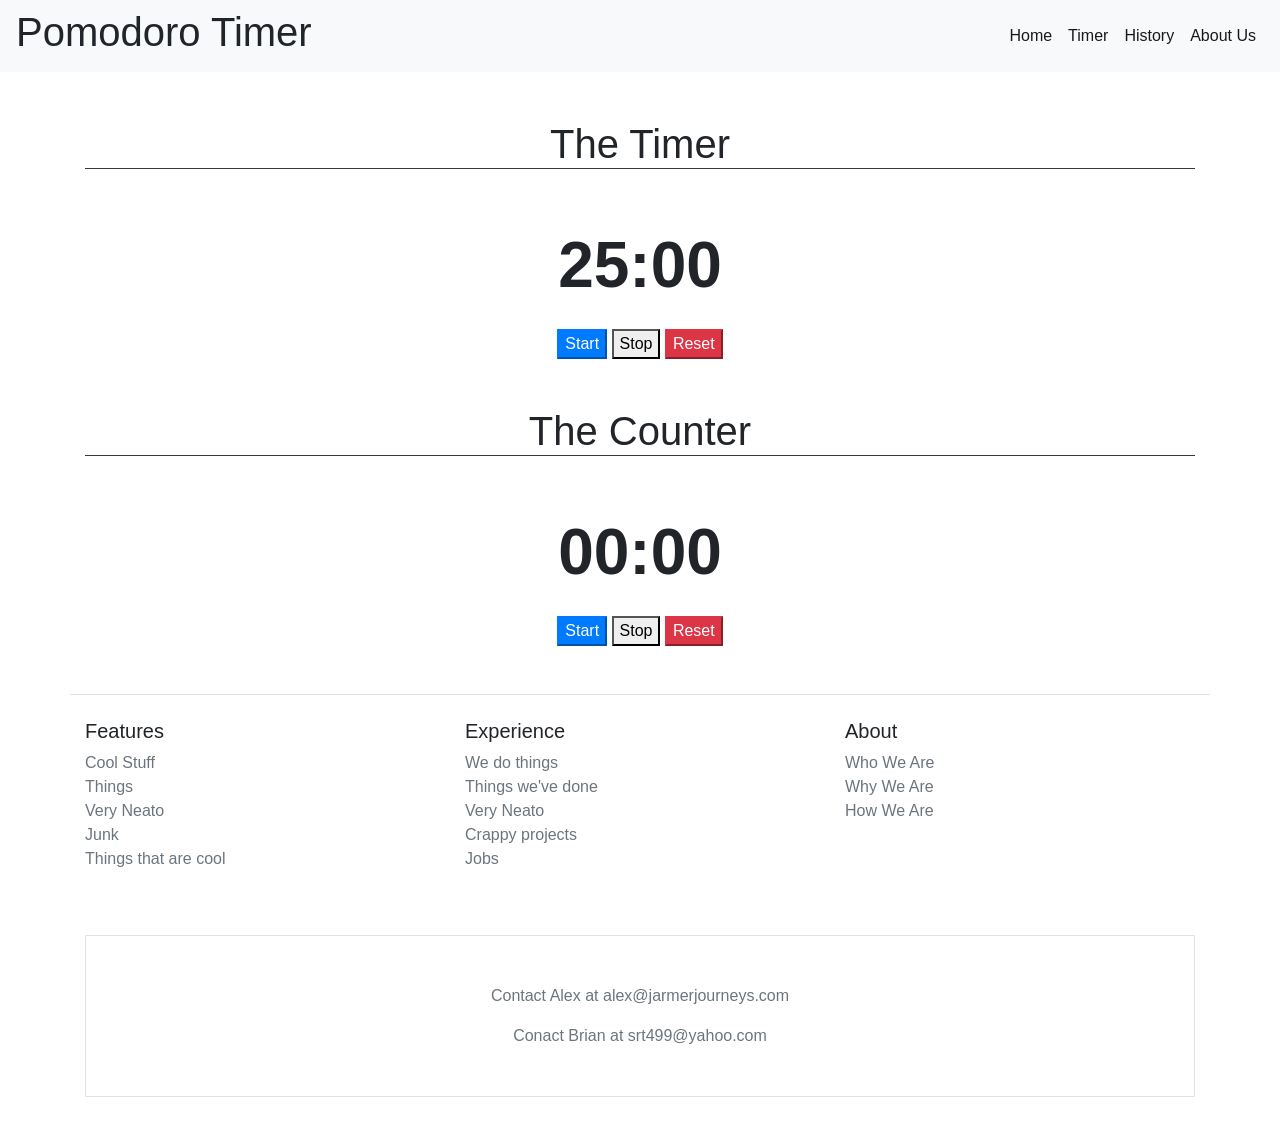
==== timer.html @ 2f76ebb0 "from OneDrive Folder" ====
<html lang="en">
<head>
    <meta charset="UTF-8">
    <meta name="viewport" content="width=device-width, initial-scale=1.0">
    <meta http-equiv="X-UA-Compatible" content="ie=edge">
    <link rel="stylesheet" href="https://stackpath.bootstrapcdn.com/bootstrap/4.3.1/css/bootstrap.min.css" integrity="sha384-ggOyR0iXCbMQv3Xipma34MD+dH/1fQ784/j6cY/iJTQUOhcWr7x9JvoRxT2MZw1T" crossorigin="anonymous">
    <title>Pomodoro Timer</title>
    <link rel="stylesheet" href="./style.css">
    <script src="https://code.jquery.com/jquery-3.2.1.slim.min.js" integrity="sha384-KJ3o2DKtIkvYIK3UENzmM7KCkRr/rE9/Qpg6aAZGJwFDMVNA/GpGFF93hXpG5KkN" crossorigin="anonymous"></script>
    <script src="https://cdnjs.cloudflare.com/ajax/libs/popper.js/1.12.9/umd/popper.min.js" integrity="sha384-ApNbgh9B+Y1QKtv3Rn7W3mgPxhU9K/ScQsAP7hUibX39j7fakFPskvXusvfa0b4Q" crossorigin="anonymous"></script>
    <script src="https://maxcdn.bootstrapcdn.com/bootstrap/4.0.0/js/bootstrap.min.js" integrity="sha384-JZR6Spejh4U02d8jOt6vLEHfe/JQGiRRSQQxSfFWpi1MquVdAyjUar5+76PVCmYl" crossorigin="anonymous"></script>
</head>
<body>

<!--This is the header-->

    <header>
        <nav class="justify-content-between navbar navbar-expand-lg navbar-light bg-light">
            <h1 class="text-center">Pomodoro Timer</h1>
            <div> 
                <button class="navbar-toggler" type="button" data-toggle="collapse" data-target="#navbarSupportedContent" aria-controls="navbarSupportedContent" aria-expanded="false" aria-label="Toggle navigation">
                    <span class="navbar-toggler-icon"></span>
                </button>
                <div class="collapse navbar-collapse" id="navbarSupportedContent">
                    <ul class="navbar-nav mr-auto">
                        <li class="nav-item active">
                            <a class="nav-link" href="index.html">Home</a></li>
                        <li class="nav-item active"><a class="nav-link" href="#">Timer</a></li>
                        <li class="nav-item active"><a class="nav-link" href="./history.html">History</a></li>
                        <li class="nav-item active"><a class="nav-link" href="./about.html">About Us</a></li>
                    </ul>
                </div>
            </div>
        </nav>

    


    </header>

<!--This is the main part of the page and should contain main content of the page-->

    <main class="container text-center">
        <section>
            <h1 class="my-md-5 border-bottom border-dark border-5">The Timer</h1>
        </section>
        <article>
            <p id="timer" class="font-weight-bold">25:00</p>
            <button id=start type="button" class="btn-primary">Start</button>
            <button id="stop" type="button" class="btn-secondart">Stop</button>
            <button id="reset" type="button" class="btn-danger">Reset</button>
        </article>

        <section>
            <h1 class="my-md-5 border-bottom border-dark border-5">The Counter</h1>
        </section>
        <article>
            <p id="count" class="font-weight-bold">00:00</p>
            <button id=startC type="button" class="btn-primary">Start</button>
            <button id="stopC" type="button" class="btn-secondart">Stop</button>
            <button id="resetC" type="button" class="btn-danger">Reset</button>
        </article>
    </main>

<!--This is the footer and will have contact information ect-->

    <footer class="container pt-4 my-md-5 border-top">
        <div class="row">
            <div class="col-4 col-md">
                <h5>Features</h5>
                <ul class="list-unstyled">
                    <li><a class="text-muted" href="#">Cool Stuff</a></li>
                    <li><a class="text-muted" href="#">Things</a></li>
                    <li><a class="text-muted" href="#">Very Neato</a></li>
                    <li><a class="text-muted" href="#">Junk</a></li>
                    <li><a class="text-muted" href="#">Things that are cool</a></li>
                </ul>
            </div>

            <div class="col-4 col-md">
                <h5>Experience</h5>
                <ul class="list-unstyled">
                    <li><a class="text-muted" href="#">We do things</a></li>
                    <li><a class="text-muted" href="#">Things we've done</a></li>
                    <li><a class="text-muted" href="#">Very Neato </a></li>
                    <li><a class="text-muted" href="http://www.alexjarmer.com">Crappy projects</a></li>
                    <li><a class="text-muted" href="#">Jobs</a></li>
                </ul>
            </div>

            <div class="col-4 col-md">
                <h5>About</h5>
                 <ul class="list-unstyled">
                    <li><a class="text-muted" href="#">Who We Are</a></li>
                    <li><a class="text-muted" href="#">Why We Are</a></li>
                    <li><a class="text-muted" href="#">How We Are</a></li>
                </ul>
            </div>
        </div>
        <div class="text-center text-muted font-weight-lighter border my-md-5">
            <div class="my-md-5">
                <p>Contact Alex at alex@jarmerjourneys.com</p> 
                <p>Conact Brian at srt499@yahoo.com</p>
            </div>
        </div>  
    </footer>
</body>
<script type="text/javascript" src="./timer.js"></script>
<script type="text/javascript" src="./counter.js"></script>
</html>
---- style.css ----
#timer {
    font-size: 400%;
}
#count {
    font-size: 400%;
}
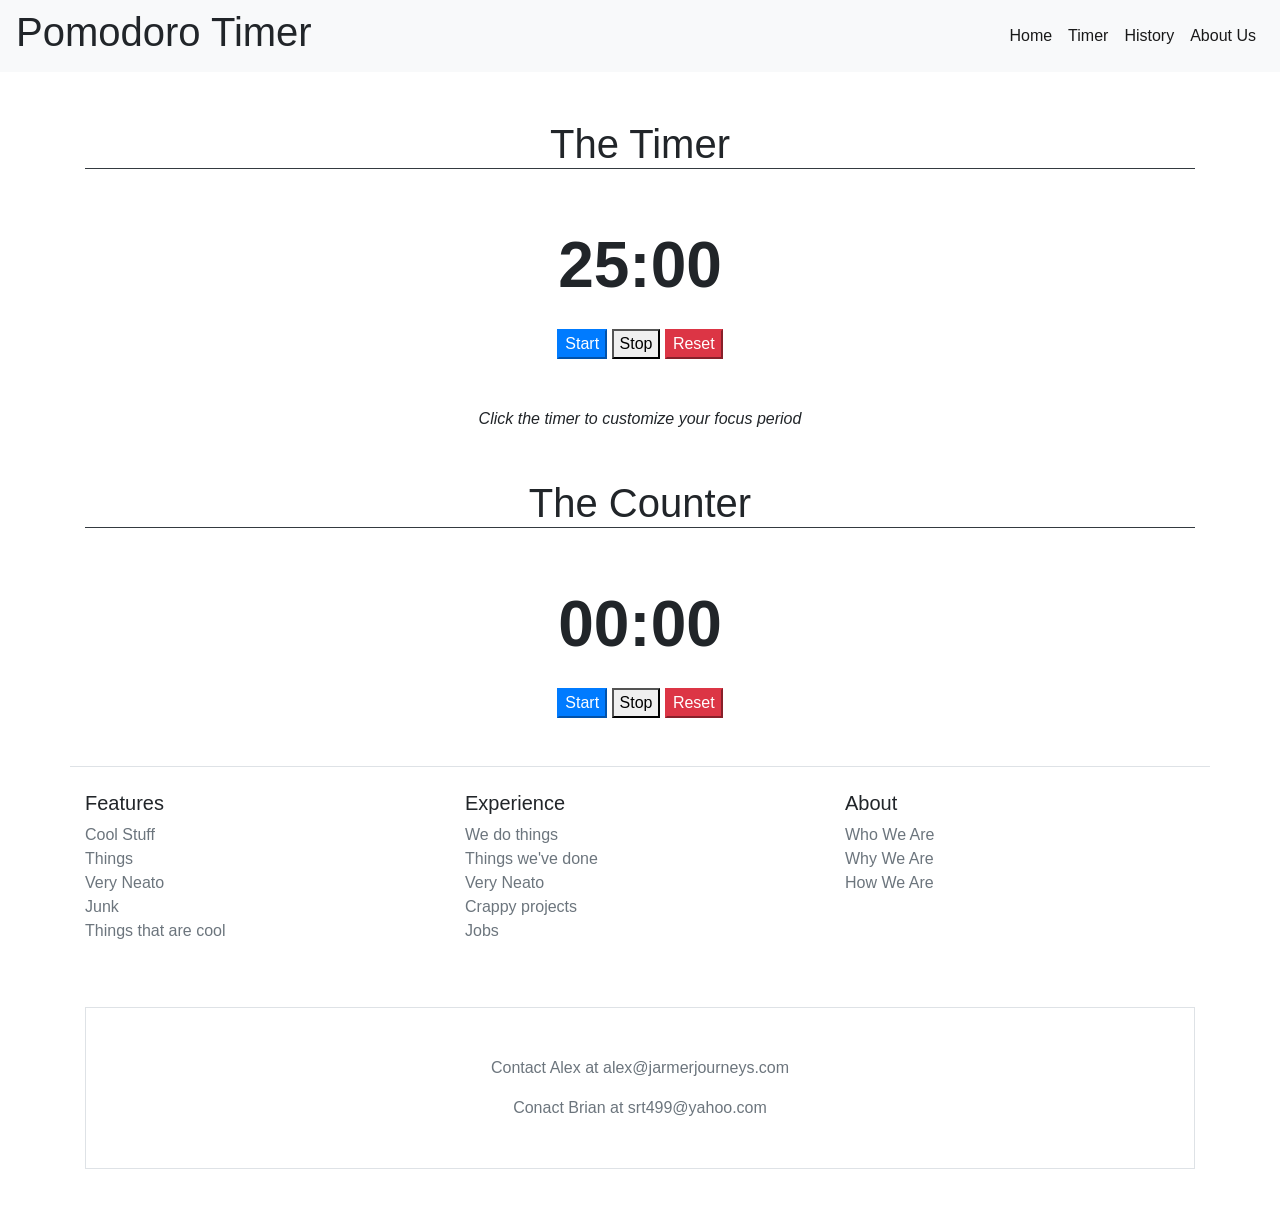
==== commit c3329948: "add custom timer option. add a bit of polish to css" ====
--- a/timer.html
+++ b/timer.html
@@ -46,9 +46,15 @@
         </section>
         <article>
             <p id="timer" class="font-weight-bold">25:00</p>
+            <form id="customTimer" action="">
+                <p>Minutes</p>
+                <input id="userInput" type="number" class="form-control-lg">
+                <button type="button" form="customTimer" class="btn btn-warning" onclick="submitCustomInput()">Submit</button>
+            </form>
             <button id=start type="button" class="btn-primary">Start</button>
             <button id="stop" type="button" class="btn-secondart">Stop</button>
             <button id="reset" type="button" class="btn-danger">Reset</button>
+            <p style="font-style: italic;"><br> <br> Click the timer to customize your focus period</p>
         </article>
 
         <section>
@@ -107,4 +113,6 @@
 </body>
 <script type="text/javascript" src="./timer.js"></script>
 <script type="text/javascript" src="./counter.js"></script>
+<script type="text/javascript" src="./customTimer.js"></script>
+
 </html>
--- a/style.css
+++ b/style.css
@@ -3,4 +3,13 @@
 }
 #count {
     font-size: 400%;
-}+}
+
+#customTimer{
+    display: none;
+    font-size: 200%;
+}
+
+#userInput{
+    width: 200px;
+}
